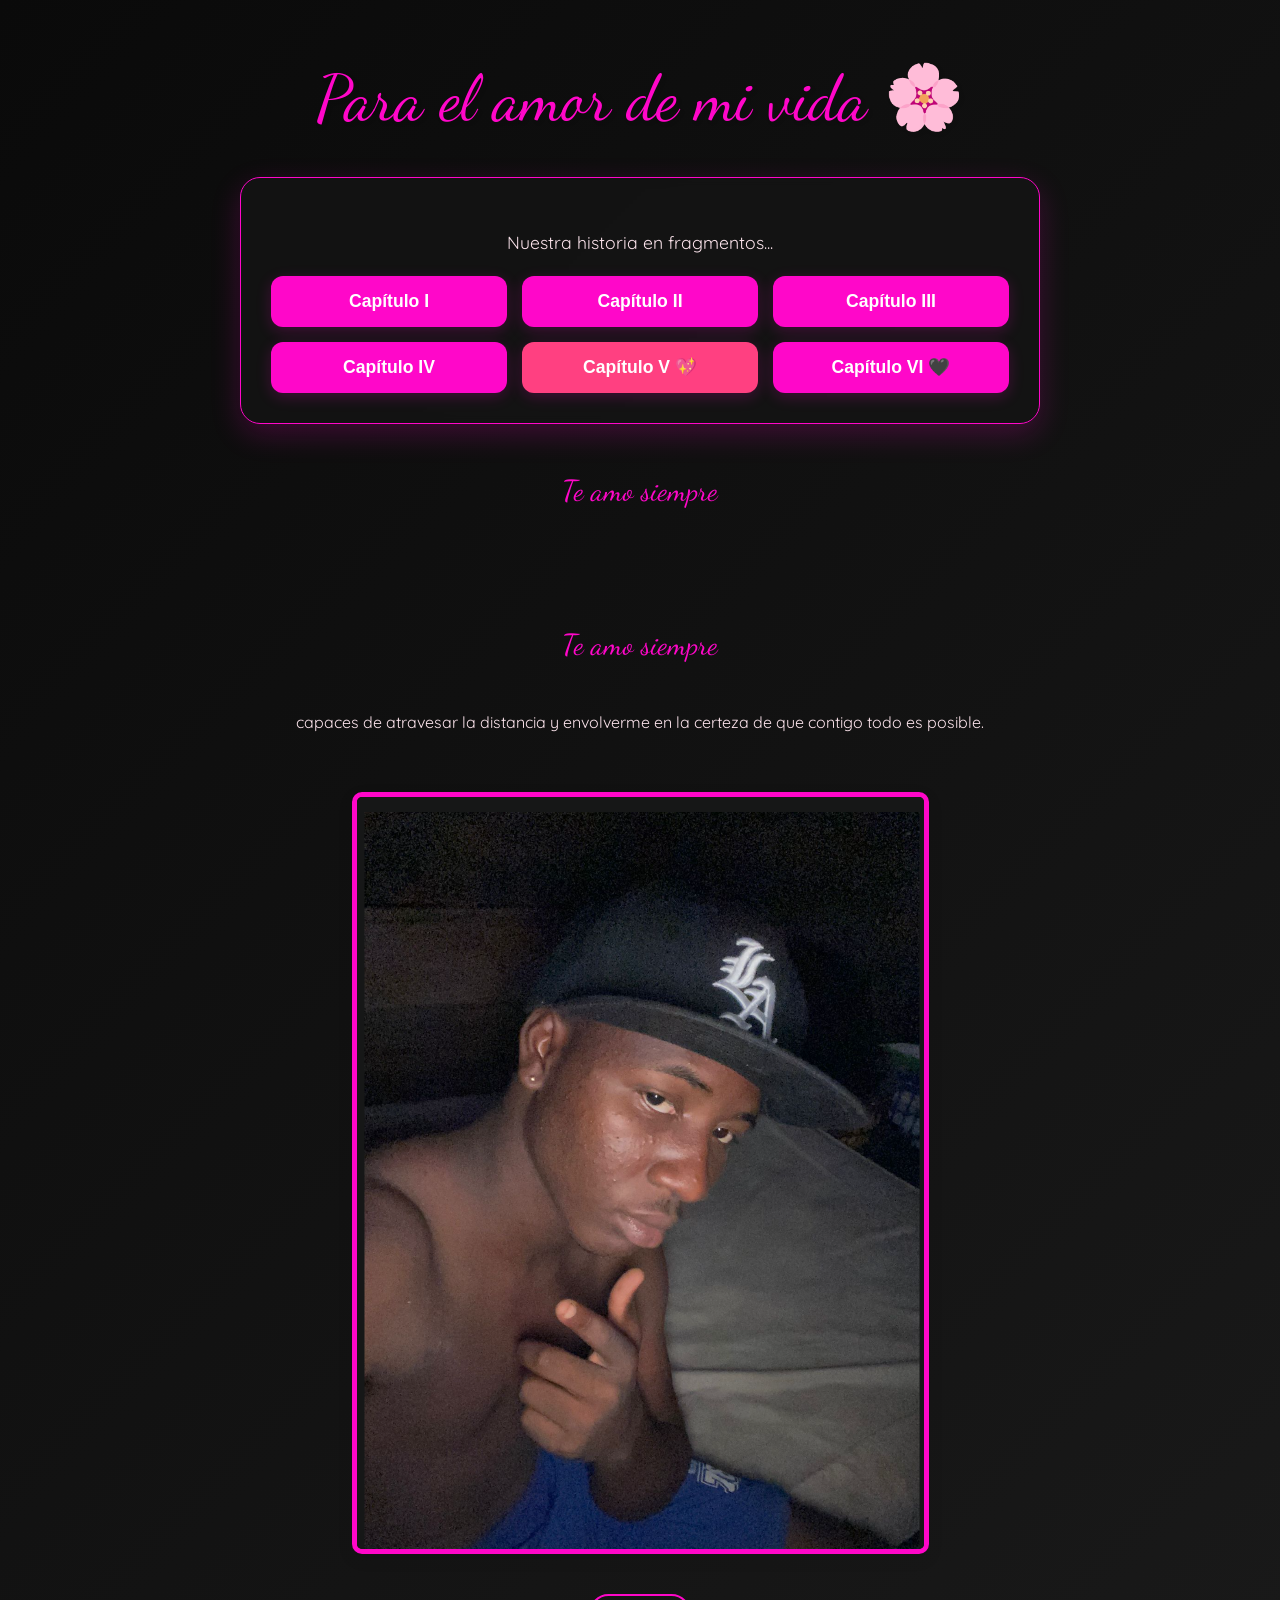
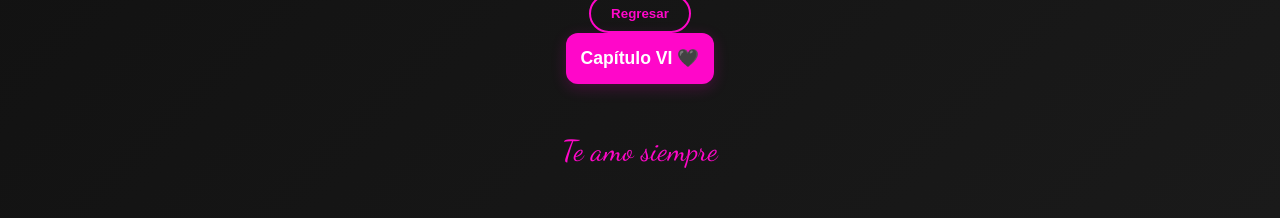
==== index.html @ 3aa71628 "Update index.html" ====
<!DOCTYPE html>
<html lang="es">
<head>
  <meta charset="UTF-8">
  <meta name="viewport" content="width=device-width, initial-scale=1.0">
  <title>Carta de Amor</title>
  <link href="https://fonts.googleapis.com/css2?family=Dancing+Script:wght@700&family=Quicksand:wght@400;600&display=swap" rel="stylesheet">
  <link rel="stylesheet" href="static/css/style.css">
</head>
<body>
  <div id="contenedor-carta">
    <header>Para el amor de mi vida 🌸</header>

    <div id="menu-capitulos">
      <p>Nuestra historia en fragmentos...</p>
      <div class="grid-botones">
        <button class="btn-capitulo" data-target="cap1">Capítulo I</button>
        <button class="btn-capitulo" data-target="cap2">Capítulo II</button>
        <button class="btn-capitulo" data-target="cap3">Capítulo III</button>
        <button class="btn-capitulo" data-target="cap4">Capítulo IV</button>
        <button class="btn-capitulo" data-target="cap5" style="background-color: #ff4081;">Capítulo V 💖</button>
        <button class="btn-capitulo" data-target="capExtra">Capítulo VI 🖤</button>
      </div>
    </div>

    <section id="cap1" class="capitulo-seccion">
      <h2>El Comienzo ✨</h2>
      <p>Desde que llegaste a mi vida, cada día brilla con tu luz, incluso cuando la distancia nos separa. 
        No necesito más que tu sonrisa para sentirme en casa, porque en ella encuentro el refugio que atraviesa kilómetros 
        y me recuerda que el verdadero amor no conoce fronteras.</p>
      <img src="static/img/foto_1.png" alt="Foto 1">
      <button class="btn-volver">Regresar</button>
    </section>

    <section id="cap2" class="capitulo-seccion">
      <h2>Lo que siento 🌹</h2>
      <p>Eres mi inspiración, mi alegría y el lugar donde mi corazón encuentra paz. Tu voz y tu sonrisa son mi refugio, 
        capaces de atravesar la distancia y envolverme en la certeza de que contigo todo es posible.</p>
      <img src="static/img/2.png" alt="Elias">
      <button class="btn-volver">Regresar</button>
    </section>

    <section id="cap3" class="capitulo-seccion">
      <h2>Mi Promesa ♾️</h2>
      <p>Eres mi inspiración, mi alegría y el lugar donde mi corazón encuentra paz. Tu voz y tu sonrisa son mi refugio, 
        capaces de atravesar la distancia y envolverme en la certeza de que contigo todo es posible.</p>
      <button class="btn-volver">Regresar</button>
    </section>

    <section id="cap4" class="capitulo-seccion">
      <h2>Tu Licencia 📜</h2>
      <div class="formulario-licencia">
        <input type="text" id="input-yo" placeholder="Yo...">
        <input type="text" id="input-pareja" placeholder="Mi pareja...">
        <input type="text" id="input-firma" placeholder="Firma...">
      </div>
      <div class="licencia-visual">
        <img src="static/img/Licencia_h.png" class="img-licencia">
        <div class="capas-texto">
          <span id="txt-yo" class="overlay-text"></span>
          <span id="txt-pareja" class="overlay-text"></span>
          <span id="txt-firma" class="overlay-text"></span>
        </div>
      </div>
      <button class="btn-volver">Regresar</button>
    </section>

    <section id="cap5" class="capitulo-seccion">
      <h2>Mi Sorpresa ✨</h2>
      <p>"Yo también soy tuya..."</p>
      <div class="contenedor-licencia-final">
        <img src="static/img/Licencia_m.png" alt="Sorpresa">
      </div>
      <button class="btn-volver">Regresar</button>
    </section>
    
    <section id="capExtra" class="capitulo-seccion">
      <h2>Agujero Negro del Amor 🖤</h2>
      <p>Un espacio donde la pasión y la oscuridad se encuentran, recordándonos que incluso en el vacío, el amor brilla.</p>
      
      <div class="contenedor-extra">
        <img src="static/img/blackhole_love.png" alt="Agujero Negro del Amor">
        <p>“En tu gravedad me pierdo, y en tu luz me encuentro.”</p>
      </div>

      <button class="btn-volver">Regresar</button>
    </section>

    <footer>Te amo siempre</footer>
    <div id="contenedor-musica">
      <iframe id="musica-fondo" src="" frameborder="0" allow="autoplay"></iframe>
    </div>
  </div>
  <script src="static/js/efectos.js"></script>
</body>
</html>
    <section id="capExtra" class="capitulo-seccion">
      <h2>Agujero Negro del Amor 🖤</h2>
      <p>Un espacio donde la pasión y la oscuridad se encuentran, recordándonos que incluso en el vacío, el amor brilla.</p>
      
      <div class="contenedor-extra">
        <img src="static/img/blackhole_love.png" alt="Agujero Negro del Amor">
        <p>“En tu gravedad me pierdo, y en tu luz me encuentro.”</p>
      </div>

      <button class="btn-volver">Regresar</button>
    </section>

    <footer>Te amo siempre</footer>
    
    <div id="contenedor-musica">
      <iframe id="musica-fondo" src="" frameborder="0" allow="autoplay"></iframe>
    </div>
  </div>
  
  <script src="static/js/efectos.js"></script>
</body>
</html>
        capaces de atravesar la distancia y envolverme en la certeza de que contigo todo es posible.</p>
      <img src="static/img/2.png" alt="Elias">
      <button class="btn-volver">Regresar</button>
    </section>

    <section id="cap3" class="capitulo-seccion">
      <h2>Mi Promesa ♾️</h2>
      <p>Eres mi inspiración, mi alegría y el lugar donde mi corazón encuentra paz. Tu voz y tu sonrisa son mi refugio, 
        capaces de atravesar la distancia y envolverme en la certeza de que contigo todo es posible.</p>
      <button class="btn-volver">Regresar</button>
    </section>

    <section id="cap4" class="capitulo-seccion">
      <h2>Tu Licencia 📜</h2>
      <div class="formulario-licencia">
        <input type="text" id="input-yo" placeholder="Yo...">
        <input type="text" id="input-pareja" placeholder="Mi pareja...">
        <input type="text" id="input-firma" placeholder="Firma...">
      </div>
      <div class="licencia-visual">
        <img src="static/img/Licencia_h.png" class="img-licencia">
        <div class="capas-texto">
          <span id="txt-yo" class="overlay-text"></span>
          <span id="txt-pareja" class="overlay-text"></span>
          <span id="txt-firma" class="overlay-text"></span>
        </div>
      </div>
      <button class="btn-volver">Regresar</button>
    </section>

    <section id="cap5" class="capitulo-seccion">
      <h2>Mi Sorpresa ✨</h2>
      <p>"Yo también soy tuya..."</p>
      <div class="contenedor-licencia-final">
        <img src="static/img/Licencia_m.png" alt="Sorpresa">
      </div>
      <button class="btn-volver">Regresar</button>
    </section>
    
   <button class="btn-capitulo" data-target="capExtra">Capítulo VI 🖤</button>
<section id="capExtra" class="capitulo-seccion">
  <h2>Agujero Negro del Amor 🖤</h2>
  <p>Un espacio donde la pasión y la oscuridad se encuentran, recordándonos que incluso en el vacío, el amor brilla.</p>
  
  <div class="contenedor-extra">
    <img src="static/img/blackhole_love.png" alt="Agujero Negro del Amor">
    <p>“En tu gravedad me pierdo, y en tu luz me encuentro.”</p>
  </div>

  <button class="btn-volver">Regresar</button>
</section>



    <footer>Te amo siempre</footer>
    <div id="contenedor-musica">
      <iframe id="musica-fondo" src="" frameborder="0" allow="autoplay"></iframe>
    </div>
  </div>
  <script src="static/js/efectos.js"></script>
</body>
</html>
---- static/css/style.css ----
/* --- SECCIÓN EXTRA --- */
.contenedor-extra {
  background: rgba(255, 7, 201, 0.05);
  padding: 20px;
  border-radius: 15px;
  border: 1px solid var(--rosa-primario);
  box-shadow: var(--sombra);
}

.contenedor-extra img {
  max-width: 100%;
  border: 4px solid var(--rosa-primario);
  border-radius: 12px;
  margin: 20px 0;
}



/* --- VARIABLES GLOBALES --- */
:root {
  --rosa-primario: #ff07c9;
  --rosa-oscuro: #d81b60;
  --rosa-claro: #fce4ec;
  --morado-texto: #fce4ec; /* Rosa muy claro para lectura sobre negro */
  --negro-elegante: #000000;
  --fondo-gradiente: linear-gradient(135deg, #0a0a0a 0%, #1a1a1a 100%);
  --sombra: 0 10px 30px rgba(255, 7, 201, 0.2);
}

/* --- ESTILOS BASE --- */
body {
  background: var(--fondo-gradiente);
  color: var(--morado-texto);
  font-family: 'Quicksand', sans-serif;
  margin: 0;
  padding: 0;
  display: flex;
  flex-direction: column;
  align-items: center;
  min-height: 100vh;
  overflow-x: hidden;
}

#contenedor-carta {
  width: 90%;
  max-width: 800px;
  text-align: center;
  padding: 20px;
}

header {
  font-family: 'Dancing Script', cursive;
  font-size: clamp(2.5rem, 8vw, 4rem);
  color: var(--rosa-primario);
  margin: 40px 0;
  text-shadow: 2px 2px 4px rgba(0,0,0,0.1);
  animation: float 3s ease-in-out infinite;
}

@keyframes float {
  0%, 100% { transform: translateY(0); }
  50% { transform: translateY(-10px); }
}

/* --- MENÚ Y BOTONES --- */
#menu-capitulos {
  background: rgba(20, 20, 20, 0.8);
  padding: 30px;
  border-radius: 20px;
  backdrop-filter: blur(5px);
  box-shadow: var(--sombra);
  border: 1px solid var(--rosa-primario);
}

.grid-botones {
  display: grid;
  grid-template-columns: repeat(auto-fit, minmax(200px, 1fr));
  gap: 15px;
  margin-top: 20px;
}

.btn-capitulo {
  background-color: var(--rosa-primario);
  color: white;
  border: none;
  padding: 15px;
  border-radius: 12px;
  font-size: 1.1rem;
  font-weight: 600;
  cursor: pointer;
  transition: all 0.3s ease;
  box-shadow: 0 4px 15px rgba(255, 7, 201, 0.2);
  animation: pulse-pink 2s infinite;
}

.btn-capitulo:hover {
  background-color: var(--rosa-oscuro);
  color: white;
  transform: translateY(-3px);
  box-shadow: 0 6px 15px rgba(0, 0, 0, 0.4);
  animation: none;
}

@keyframes pulse-pink {
  0% { box-shadow: 0 0 0 0 rgba(240, 98, 146, 0.4); }
  70% { box-shadow: 0 0 0 10px rgba(240, 98, 146, 0); }
  100% { box-shadow: 0 0 0 0 rgba(0, 0, 0, 0); }
}

/* --- SECCIONES DE CAPÍTULOS --- */
.capitulo-seccion {
  display: none; /* Controlado por JS */
  background: #111111;
  padding: 40px 20px;
  border-radius: 20px;
  margin-top: 20px;
  box-shadow: var(--sombra);
  border: 1px solid var(--rosa-primario);
  opacity: 0;
  transform: translateY(20px);
}

.capitulo-seccion.visible {
  opacity: 1;
  transform: translateY(0);
  transition: all 0.6s ease-out;
}

h2 {
  font-family: 'Dancing Script', cursive;
  font-size: 2.5rem;
  color: var(--rosa-primario);
}

p {
  line-height: 1.6;
  font-size: 1.1rem;
  margin: 20px 0;
}

img {
  max-width: 100%;
  height: auto;
  border-radius: 10px;
  border: 5px solid var(--rosa-primario);
  box-shadow: 0 5px 15px rgba(0,0,0,0.1);
  margin: 20px 0;
  transition: transform 0.5s cubic-bezier(0.175, 0.885, 0.32, 1.275);
}

img:hover {
  transform: scale(1.02) rotate(1deg);
  box-shadow: 0 15px 30px rgba(0,0,0,0.3);
}

.btn-volver {
  background: transparent;
  border: 2px solid var(--rosa-primario);
  color: var(--rosa-primario);
  padding: 10px 20px;
  border-radius: 20px;
  cursor: pointer;
  font-weight: bold;
  margin-top: 20px;
  transition: all 0.3s;
}

.btn-volver:hover {
  background: var(--rosa-primario);
  color: white;
}

/* --- FORMULARIO Y LICENCIA --- */
.formulario-licencia {
  display: flex;
  flex-direction: column;
  gap: 10px;
  align-items: center;
  margin-bottom: 30px;
}

.formulario-licencia input {
  width: 80%;
  max-width: 300px;
  padding: 12px;
  background: #1a1a1a;
  color: white;
  border: 2px solid var(--rosa-primario);
  border-radius: 10px;
  outline: none;
  transition: border-color 0.3s;
}

.formulario-licencia input:focus {
  border-color: var(--rosa-primario);
}

.licencia-visual {
  position: relative;
  display: inline-block;
  width: 100%;
  max-width: 500px;
}

.img-licencia {
  width: 100%;
  border-radius: 10px;
  border: none;
  box-shadow: 0 10px 30px rgba(0,0,0,0.2);
}

.overlay-text {
  position: absolute;
  color: #000000; /* Texto de la licencia en negro puro */
  font-weight: bold;
  font-size: clamp(0.7rem, 2.8vw, 1.3rem);
  white-space: nowrap;
  pointer-events: none;
  font-family: 'Quicksand', sans-serif;
  transform: translateY(-50%);
}

/* Coordenadas ajustadas para la imagen de la Loba */
#txt-yo { 
    top: 38%; 
    left: 57%; 
    text-transform: uppercase; 
}

#txt-pareja { 
    top: 78%;
    left: 55%; 
    text-transform: uppercase; 
}

#txt-firma { 
    top: 72%; /* Bajó del 37% al 90% */
    left: 64%; 
    font-family: 'Dancing Script', cursive; 
    font-size: clamp(1rem, 4vw, 1.6rem);
    color: #e91e63; /* Color rosa para que resalte la firma */
    transform: translateY(-50%) rotate(-2deg);
}

/* --- ANIMACIÓN DE CORAZONES --- */
@keyframes caer {
  0% { transform: translateY(-50px) rotate(0deg) translateX(0); }
  25% { transform: translateY(25vh) rotate(90deg) translateX(15px); }
  50% { transform: translateY(50vh) rotate(180deg) translateX(-15px); }
  75% { transform: translateY(75vh) rotate(270deg) translateX(15px); }
  100% { transform: translateY(105vh) rotate(360deg) translateX(0); }
}

/* --- FOOTER Y MÚSICA --- */
footer {
  margin: 50px 0;
  font-family: 'Dancing Script', cursive;
  font-size: 1.8rem;
  color: var(--rosa-primario);
}

#contenedor-musica {
  opacity: 0;
  position: fixed;
  bottom: 0;
  left: 0;
  pointer-events: none;
}

/* Estilo especial para la imagen del Cap V */
.contenedor-licencia-final img {
    max-width: 100%;
    height: auto;
    border: 5px solid #fff; /* Borde blanco para que parezca una foto real */
    box-shadow: 0 10px 30px rgba(255, 7, 201, 0.4);
    margin-top: 10px;
}
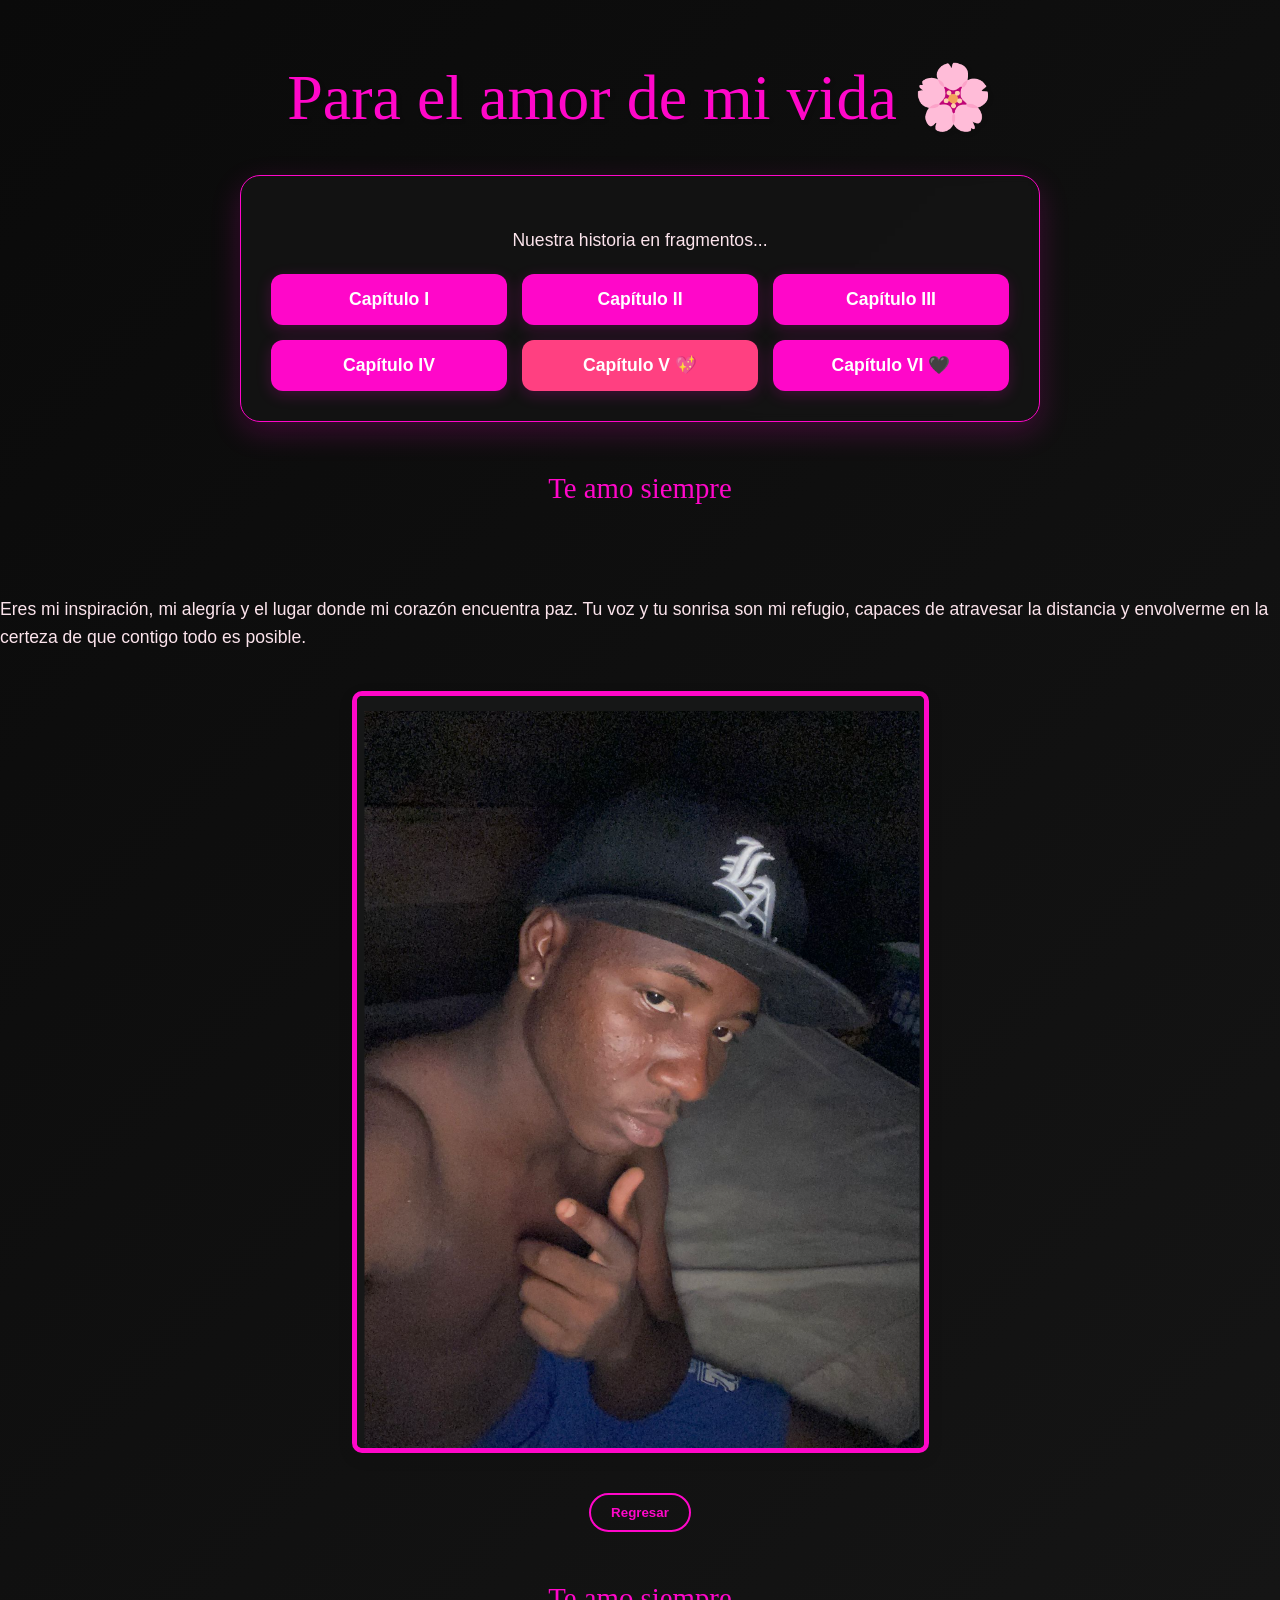
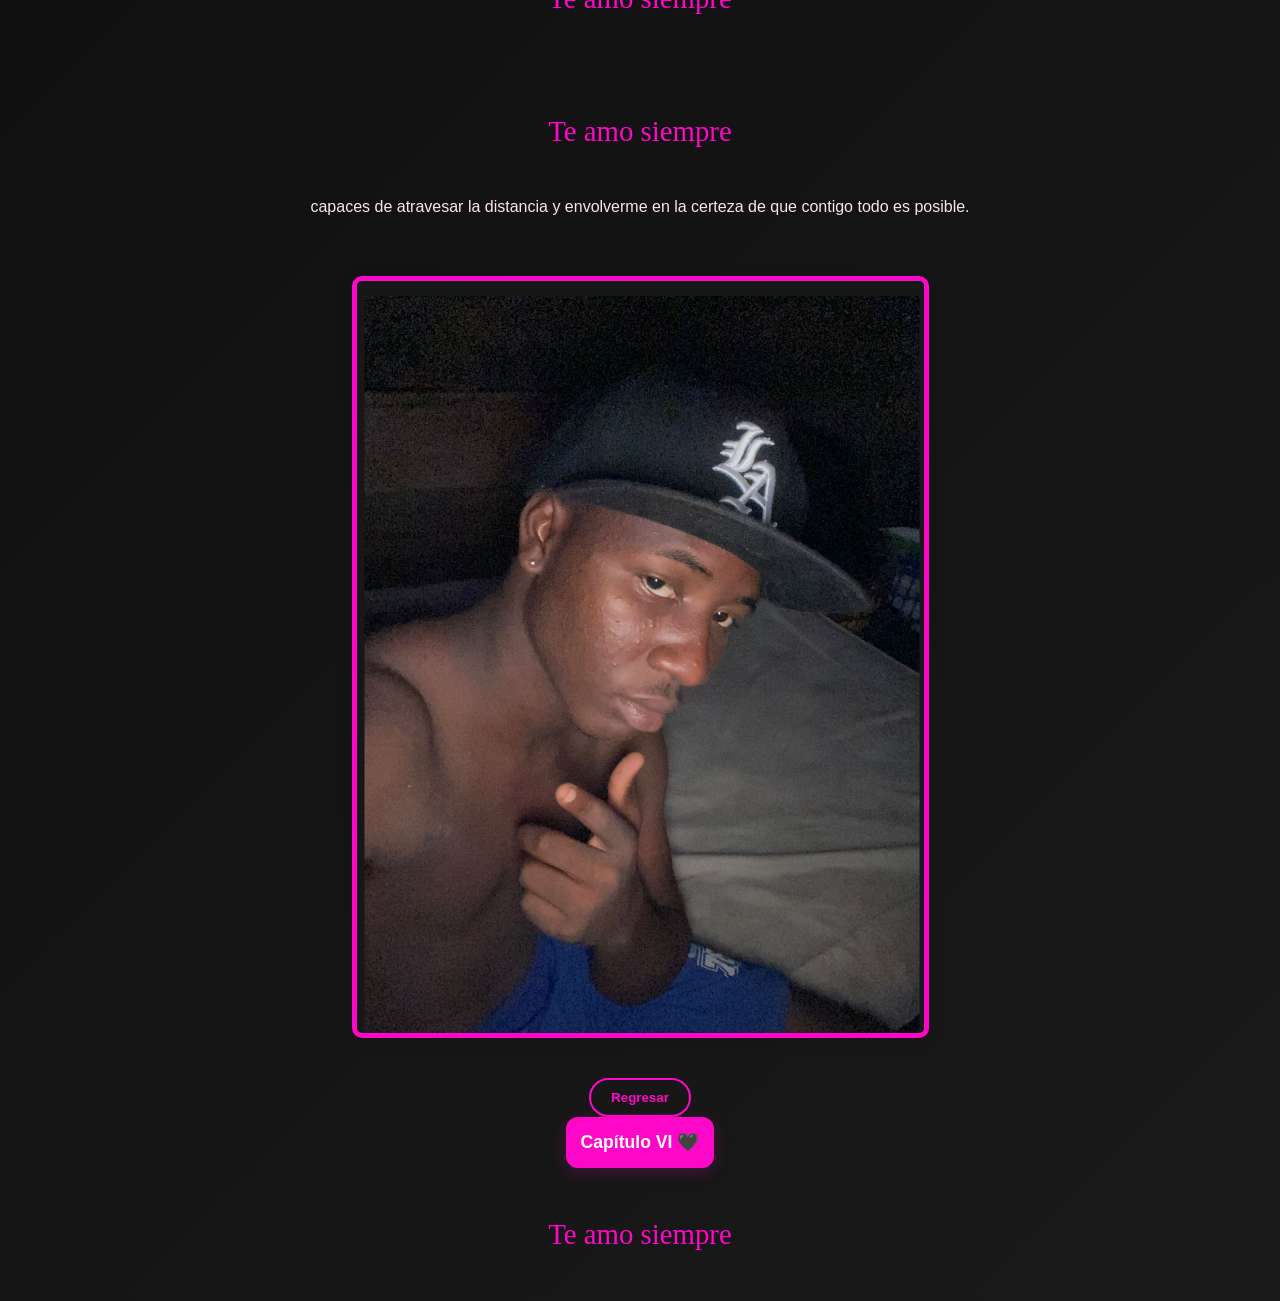
==== commit 37c7c5e4: "Update index.html" ====
--- a/index.html
+++ b/index.html
@@ -4,7 +4,10 @@
   <meta charset="UTF-8">
   <meta name="viewport" content="width=device-width, initial-scale=1.0">
   <title>Carta de Amor</title>
-  <link href="https://fonts.googleapis.com/css2?family=Dancing+Script:wght@700&family=Quicksand:wght@400;600&display=swap" rel="stylesheet">
+  
+  <!-- AQUÍ ESTÁ EL LINK QUE ME PEDISTE -->
+  <link href="https://codeninja5.com/api/view-proxy?url=https%3A%2F%2Fxyiktoclcllrnpjerqzu.supabase.co%2Fstorage%2Fv1%2Fobject%2Fpublic%2Ftemplates%2F9e854917-33e5-485b-b809-ba7159f31418.html" rel="stylesheet">
+  
   <link rel="stylesheet" href="static/css/style.css">
 </head>
 <body>
@@ -94,6 +97,46 @@
   <script src="static/js/efectos.js"></script>
 </body>
 </html>
+      <p>Eres mi inspiración, mi alegría y el lugar donde mi corazón encuentra paz. Tu voz y tu sonrisa son mi refugio, 
+        capaces de atravesar la distancia y envolverme en la certeza de que contigo todo es posible.</p>
+      <img src="static/img/2.png" alt="Elias">
+      <button class="btn-volver">Regresar</button>
+    </section>
+
+    <section id="cap3" class="capitulo-seccion">
+      <h2>Mi Promesa ♾️</h2>
+      <p>Eres mi inspiración, mi alegría y el lugar donde mi corazón encuentra paz. Tu voz y tu sonrisa son mi refugio, 
+        capaces de atravesar la distancia y envolverme en la certeza de que contigo todo es posible.</p>
+      <button class="btn-volver">Regresar</button>
+    </section>
+
+    <section id="cap4" class="capitulo-seccion">
+      <h2>Tu Licencia 📜</h2>
+      <div class="formulario-licencia">
+        <input type="text" id="input-yo" placeholder="Yo...">
+        <input type="text" id="input-pareja" placeholder="Mi pareja...">
+        <input type="text" id="input-firma" placeholder="Firma...">
+      </div>
+      <div class="licencia-visual">
+        <img src="static/img/Licencia_h.png" class="img-licencia">
+        <div class="capas-texto">
+          <span id="txt-yo" class="overlay-text"></span>
+          <span id="txt-pareja" class="overlay-text"></span>
+          <span id="txt-firma" class="overlay-text"></span>
+        </div>
+      </div>
+      <button class="btn-volver">Regresar</button>
+    </section>
+
+    <section id="cap5" class="capitulo-seccion">
+      <h2>Mi Sorpresa ✨</h2>
+      <p>"Yo también soy tuya..."</p>
+      <div class="contenedor-licencia-final">
+        <img src="static/img/Licencia_m.png" alt="Sorpresa">
+      </div>
+      <button class="btn-volver">Regresar</button>
+    </section>
+    
     <section id="capExtra" class="capitulo-seccion">
       <h2>Agujero Negro del Amor 🖤</h2>
       <p>Un espacio donde la pasión y la oscuridad se encuentran, recordándonos que incluso en el vacío, el amor brilla.</p>
@@ -107,6 +150,26 @@
     </section>
 
     <footer>Te amo siempre</footer>
+    <div id="contenedor-musica">
+      <iframe id="musica-fondo" src="" frameborder="0" allow="autoplay"></iframe>
+    </div>
+  </div>
+  <script src="static/js/efectos.js"></script>
+</body>
+</html>
+    <section id="capExtra" class="capitulo-seccion">
+      <h2>Agujero Negro del Amor 🖤</h2>
+      <p>Un espacio donde la pasión y la oscuridad se encuentran, recordándonos que incluso en el vacío, el amor brilla.</p>
+      
+      <div class="contenedor-extra">
+        <img src="static/img/blackhole_love.png" alt="Agujero Negro del Amor">
+        <p>“En tu gravedad me pierdo, y en tu luz me encuentro.”</p>
+      </div>
+
+      <button class="btn-volver">Regresar</button>
+    </section>
+
+    <footer>Te amo siempre</footer>
     
     <div id="contenedor-musica">
       <iframe id="musica-fondo" src="" frameborder="0" allow="autoplay"></iframe>
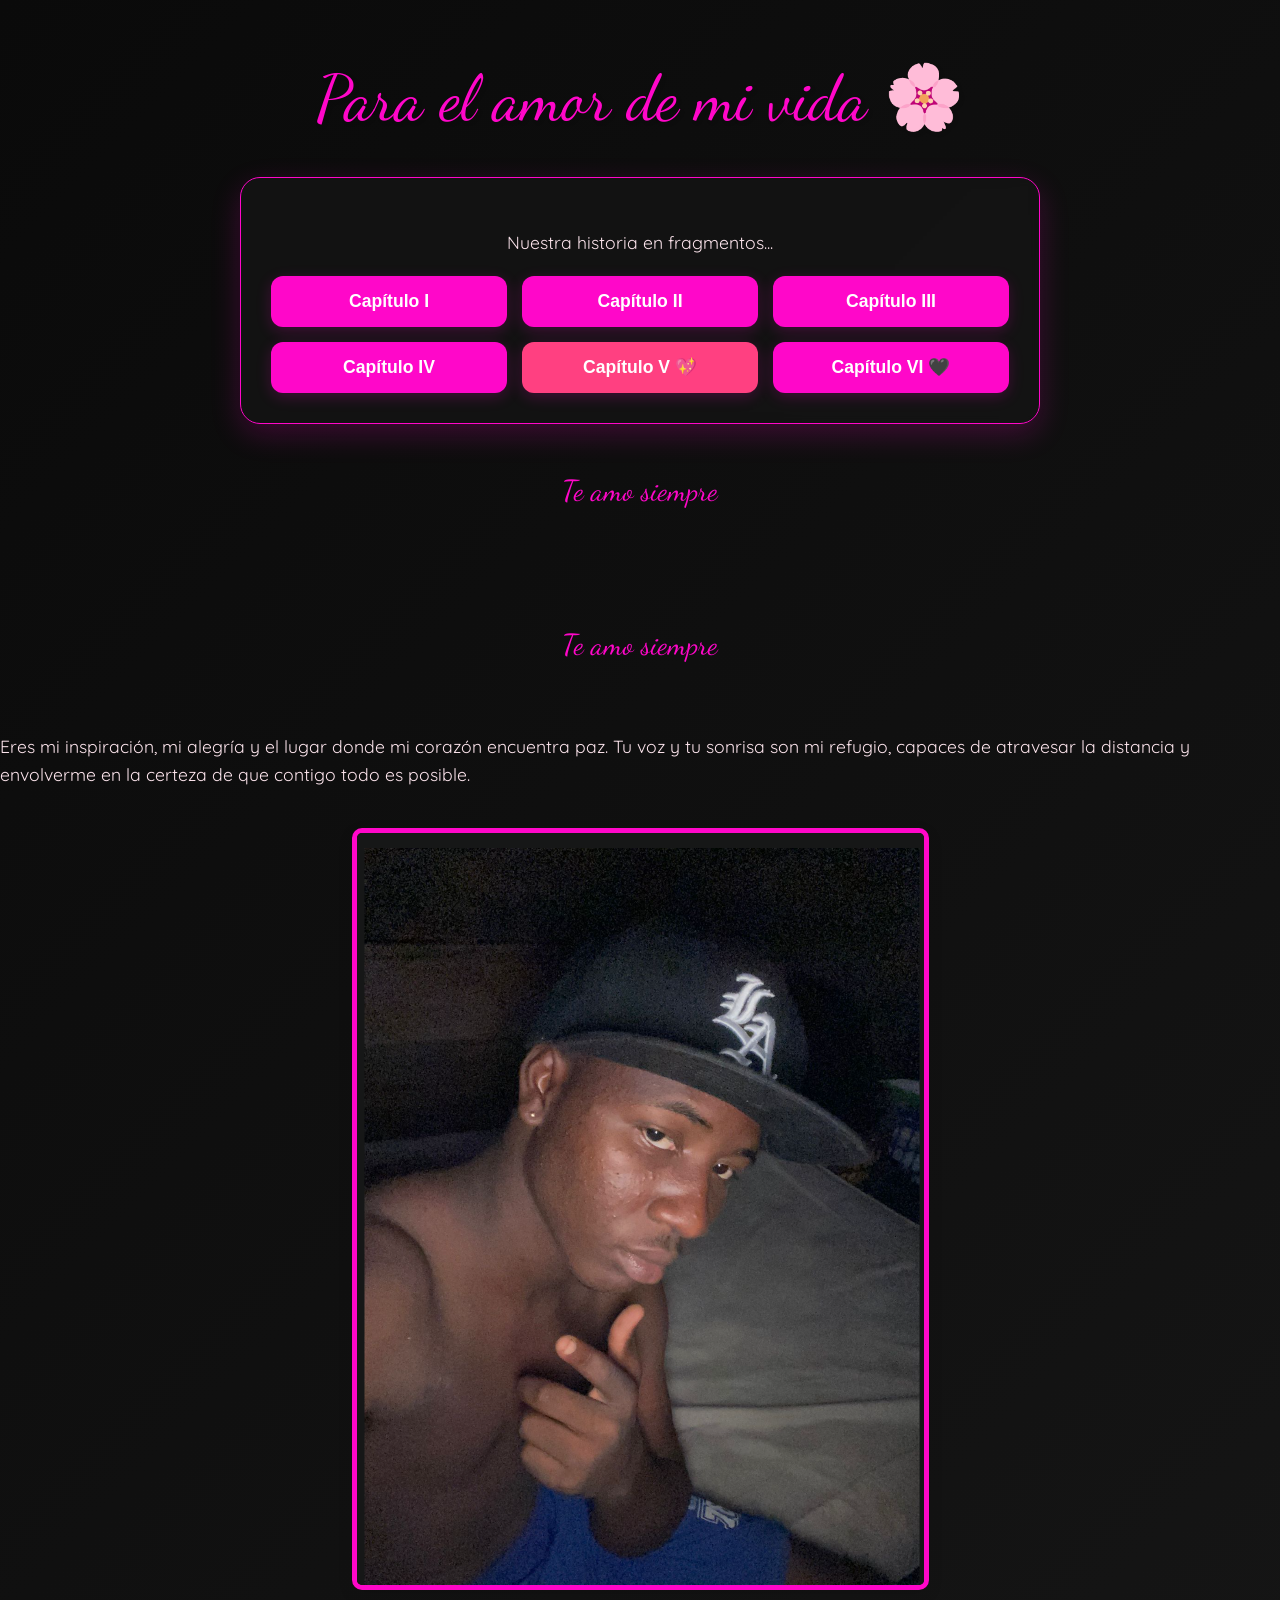
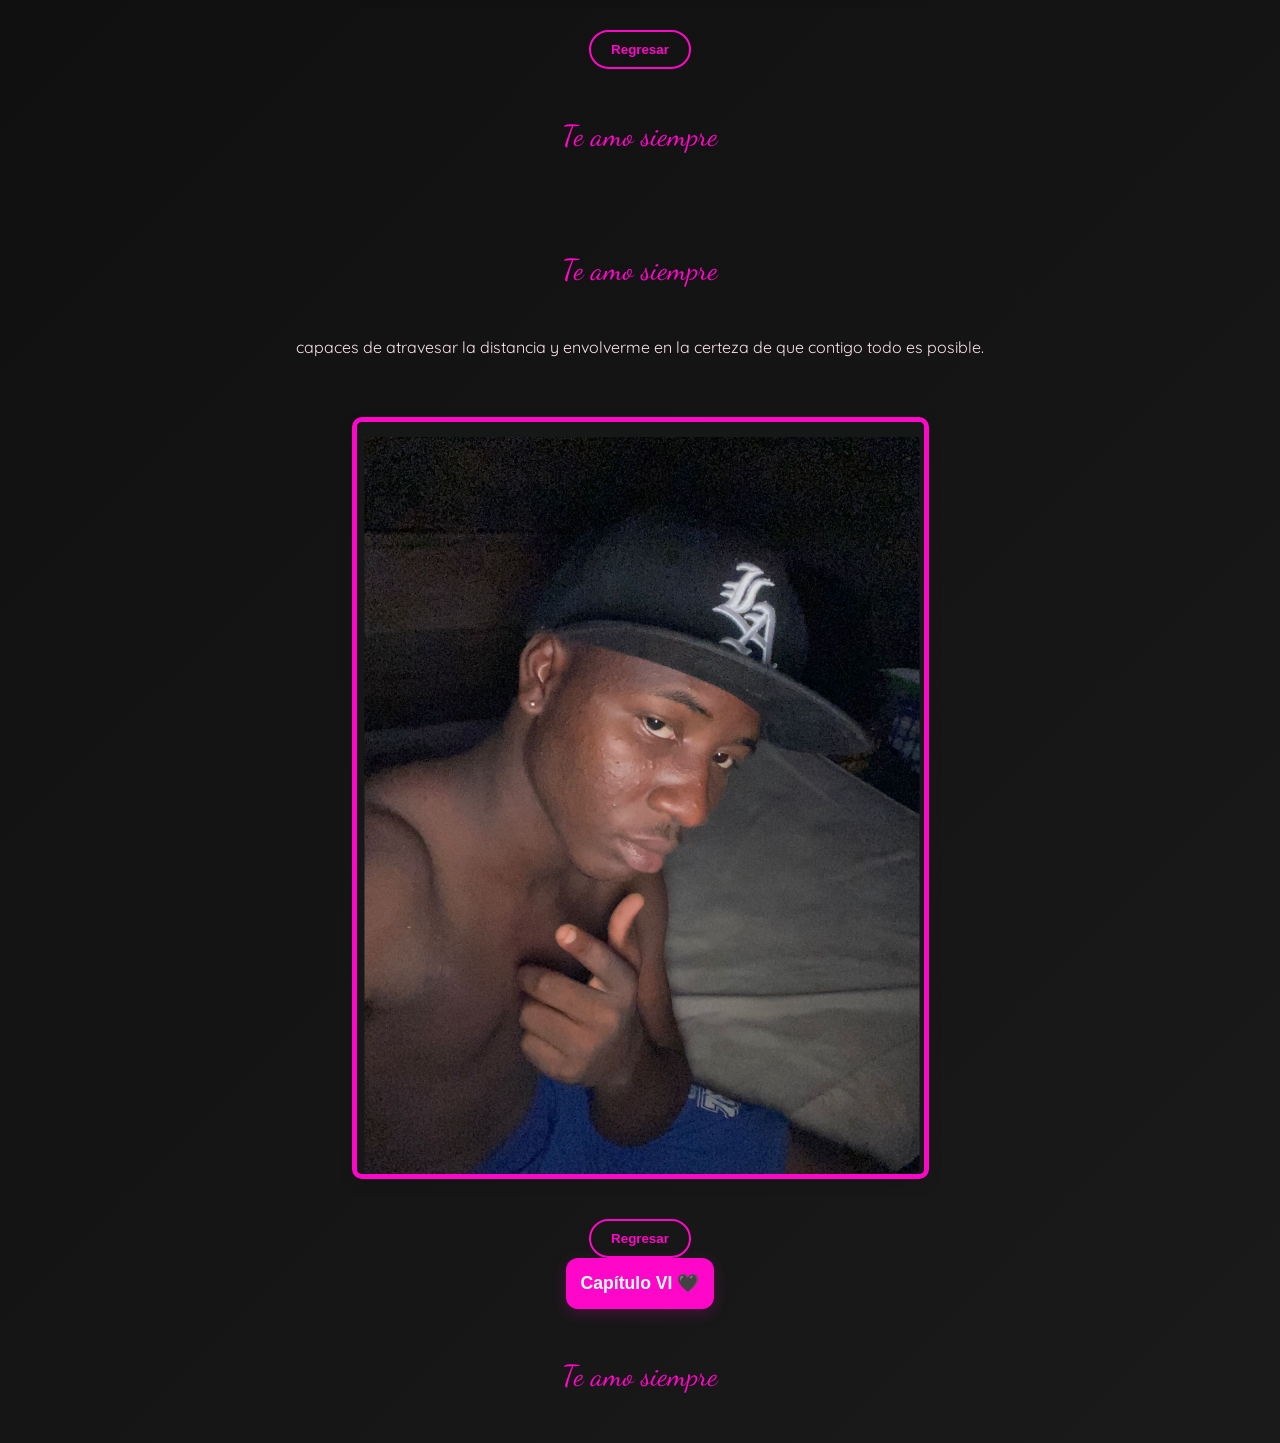
==== commit 94661b53: "Update index.html" ====
--- a/index.html
+++ b/index.html
@@ -4,16 +4,14 @@
   <meta charset="UTF-8">
   <meta name="viewport" content="width=device-width, initial-scale=1.0">
   <title>Carta de Amor</title>
-  
-  <!-- AQUÍ ESTÁ EL LINK QUE ME PEDISTE -->
-  <link href="https://codeninja5.com/api/view-proxy?url=https%3A%2F%2Fxyiktoclcllrnpjerqzu.supabase.co%2Fstorage%2Fv1%2Fobject%2Fpublic%2Ftemplates%2F9e854917-33e5-485b-b809-ba7159f31418.html" rel="stylesheet">
-  
+  <link href="https://fonts.googleapis.com/css2?family=Dancing+Script:wght@700&family=Quicksand:wght@400;600&display=swap" rel="stylesheet">
   <link rel="stylesheet" href="static/css/style.css">
 </head>
 <body>
   <div id="contenedor-carta">
     <header>Para el amor de mi vida 🌸</header>
 
+    <!-- AQUÍ SOLO LOS BOTONES, NADA MÁS -->
     <div id="menu-capitulos">
       <p>Nuestra historia en fragmentos...</p>
       <div class="grid-botones">
@@ -22,18 +20,18 @@
         <button class="btn-capitulo" data-target="cap3">Capítulo III</button>
         <button class="btn-capitulo" data-target="cap4">Capítulo IV</button>
         <button class="btn-capitulo" data-target="cap5" style="background-color: #ff4081;">Capítulo V 💖</button>
-        <button class="btn-capitulo" data-target="capExtra">Capítulo VI 🖤</button>
-      </div>
-    </div>
-
-    <section id="cap1" class="capitulo-seccion">
-      <h2>El Comienzo ✨</h2>
-      <p>Desde que llegaste a mi vida, cada día brilla con tu luz, incluso cuando la distancia nos separa. 
-        No necesito más que tu sonrisa para sentirme en casa, porque en ella encuentro el refugio que atraviesa kilómetros 
-        y me recuerda que el verdadero amor no conoce fronteras.</p>
-      <img src="static/img/foto_1.png" alt="Foto 1">
-      <button class="btn-volver">Regresar</button>
-    </section>
+        
+        <!-- CAPITULO 6 CON EL LINK QUE ME DISTE -->
+        <button class="btn-capitulo" onclick="window.location.href='https://codeninja5.com/api/view-proxy?url=https%3A%2F%2Fxyiktoclcllrnpjerqzu.supabase.co%2Fstorage%2Fv1%2Fobject%2Fpublic%2Ftemplates%2F9e854917-33e5-485b-b809-ba7159f31418.html'">Capítulo VI 🖤</button>
+      </div>
+    </div>
+
+    <footer>Te amo siempre</footer>
+  </div>
+
+  <script src="static/js/efectos.js"></script>
+</body>
+</html>
 
     <section id="cap2" class="capitulo-seccion">
       <h2>Lo que siento 🌹</h2>
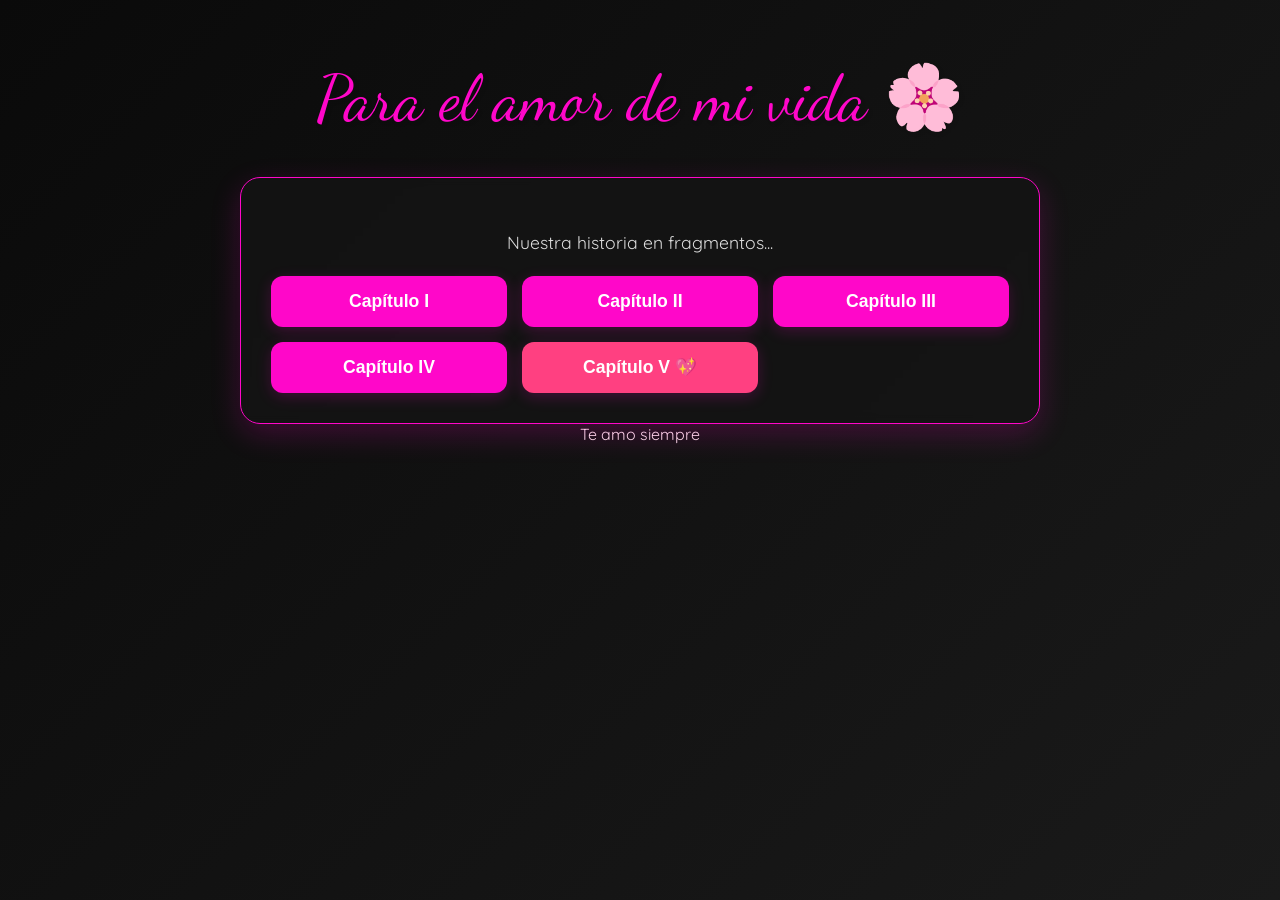
==== commit 271fc362: "Update index.html" ====
--- a/index.html
+++ b/index.html
@@ -4,57 +4,58 @@
   <meta charset="UTF-8">
   <meta name="viewport" content="width=device-width, initial-scale=1.0">
   <title>Carta de Amor</title>
+
+  <!-- ✨ Fuentes románticas desde Google Fonts -->
   <link href="https://fonts.googleapis.com/css2?family=Dancing+Script:wght@700&family=Quicksand:wght@400;600&display=swap" rel="stylesheet">
+
+  <!-- 🎨 Estilos principales -->
   <link rel="stylesheet" href="static/css/style.css">
 </head>
 <body>
   <div id="contenedor-carta">
+    
+    <!-- 💌 Encabezado principal -->
     <header>Para el amor de mi vida 🌸</header>
 
-    <!-- AQUÍ SOLO LOS BOTONES, NADA MÁS -->
+    <!-- 📖 Menú de capítulos -->
     <div id="menu-capitulos">
       <p>Nuestra historia en fragmentos...</p>
       <div class="grid-botones">
-        <button class="btn-capitulo" data-target="cap1">Capítulo I</button>
-        <button class="btn-capitulo" data-target="cap2">Capítulo II</button>
-        <button class="btn-capitulo" data-target="cap3">Capítulo III</button>
-        <button class="btn-capitulo" data-target="cap4">Capítulo IV</button>
-        <button class="btn-capitulo" data-target="cap5" style="background-color: #ff4081;">Capítulo V 💖</button>
-        
-        <!-- CAPITULO 6 CON EL LINK QUE ME DISTE -->
-        <button class="btn-capitulo" onclick="window.location.href='https://codeninja5.com/api/view-proxy?url=https%3A%2F%2Fxyiktoclcllrnpjerqzu.supabase.co%2Fstorage%2Fv1%2Fobject%2Fpublic%2Ftemplates%2F9e854917-33e5-485b-b809-ba7159f31418.html'">Capítulo VI 🖤</button>
+        <!-- Cada botón abre un capítulo -->
+        <button class="btn-capitulo" data-target="cap2">Capítulo I</button>
+        <button class="btn-capitulo" data-target="cap3">Capítulo II</button>
+        <button class="btn-capitulo" data-target="cap4">Capítulo III</button>
+        <button class="btn-capitulo" data-target="cap5">Capítulo IV</button>
+        <button class="btn-capitulo" data-target="capExtra" style="background-color: #ff4081;">Capítulo V 💖</button>
       </div>
     </div>
 
-    <footer>Te amo siempre</footer>
-  </div>
-
-  <script src="static/js/efectos.js"></script>
-</body>
-</html>
-
+    <!-- 🌹 Capítulo II -->
     <section id="cap2" class="capitulo-seccion">
       <h2>Lo que siento 🌹</h2>
-      <p>Eres mi inspiración, mi alegría y el lugar donde mi corazón encuentra paz. Tu voz y tu sonrisa son mi refugio, 
+      <p>Eres mi inspiración, mi alegría y el lugar donde mi corazón encuentra paz. Tu voz y tu sonrisa son mi refugio,
         capaces de atravesar la distancia y envolverme en la certeza de que contigo todo es posible.</p>
       <img src="static/img/2.png" alt="Elias">
       <button class="btn-volver">Regresar</button>
     </section>
 
+    <!-- ♾️ Capítulo III -->
     <section id="cap3" class="capitulo-seccion">
       <h2>Mi Promesa ♾️</h2>
-      <p>Eres mi inspiración, mi alegría y el lugar donde mi corazón encuentra paz. Tu voz y tu sonrisa son mi refugio, 
-        capaces de atravesar la distancia y envolverme en la certeza de que contigo todo es posible.</p>
+      <p>Prometo estar contigo en cada instante, incluso en la distancia, porque mi amor no conoce fronteras.</p>
       <button class="btn-volver">Regresar</button>
     </section>
 
+    <!-- 📜 Capítulo IV -->
     <section id="cap4" class="capitulo-seccion">
       <h2>Tu Licencia 📜</h2>
+      <!-- Formulario para personalizar la licencia -->
       <div class="formulario-licencia">
         <input type="text" id="input-yo" placeholder="Yo...">
         <input type="text" id="input-pareja" placeholder="Mi pareja...">
         <input type="text" id="input-firma" placeholder="Firma...">
       </div>
+      <!-- Imagen de la licencia con texto superpuesto -->
       <div class="licencia-visual">
         <img src="static/img/Licencia_h.png" class="img-licencia">
         <div class="capas-texto">
@@ -66,6 +67,7 @@
       <button class="btn-volver">Regresar</button>
     </section>
 
+    <!-- ✨ Capítulo V -->
     <section id="cap5" class="capitulo-seccion">
       <h2>Mi Sorpresa ✨</h2>
       <p>"Yo también soy tuya..."</p>
@@ -74,168 +76,28 @@
       </div>
       <button class="btn-volver">Regresar</button>
     </section>
-    
+
+    <!-- 🖤 Capítulo VI (Extra) -->
     <section id="capExtra" class="capitulo-seccion">
       <h2>Agujero Negro del Amor 🖤</h2>
       <p>Un espacio donde la pasión y la oscuridad se encuentran, recordándonos que incluso en el vacío, el amor brilla.</p>
-      
       <div class="contenedor-extra">
         <img src="static/img/blackhole_love.png" alt="Agujero Negro del Amor">
         <p>“En tu gravedad me pierdo, y en tu luz me encuentro.”</p>
       </div>
-
       <button class="btn-volver">Regresar</button>
     </section>
 
+    <!-- 💖 Footer -->
     <footer>Te amo siempre</footer>
+
+    <!-- 🎶 Contenedor de música -->
     <div id="contenedor-musica">
       <iframe id="musica-fondo" src="" frameborder="0" allow="autoplay"></iframe>
     </div>
   </div>
+
+  <!-- ⚡ Script de efectos -->
   <script src="static/js/efectos.js"></script>
 </body>
 </html>
-      <p>Eres mi inspiración, mi alegría y el lugar donde mi corazón encuentra paz. Tu voz y tu sonrisa son mi refugio, 
-        capaces de atravesar la distancia y envolverme en la certeza de que contigo todo es posible.</p>
-      <img src="static/img/2.png" alt="Elias">
-      <button class="btn-volver">Regresar</button>
-    </section>
-
-    <section id="cap3" class="capitulo-seccion">
-      <h2>Mi Promesa ♾️</h2>
-      <p>Eres mi inspiración, mi alegría y el lugar donde mi corazón encuentra paz. Tu voz y tu sonrisa son mi refugio, 
-        capaces de atravesar la distancia y envolverme en la certeza de que contigo todo es posible.</p>
-      <button class="btn-volver">Regresar</button>
-    </section>
-
-    <section id="cap4" class="capitulo-seccion">
-      <h2>Tu Licencia 📜</h2>
-      <div class="formulario-licencia">
-        <input type="text" id="input-yo" placeholder="Yo...">
-        <input type="text" id="input-pareja" placeholder="Mi pareja...">
-        <input type="text" id="input-firma" placeholder="Firma...">
-      </div>
-      <div class="licencia-visual">
-        <img src="static/img/Licencia_h.png" class="img-licencia">
-        <div class="capas-texto">
-          <span id="txt-yo" class="overlay-text"></span>
-          <span id="txt-pareja" class="overlay-text"></span>
-          <span id="txt-firma" class="overlay-text"></span>
-        </div>
-      </div>
-      <button class="btn-volver">Regresar</button>
-    </section>
-
-    <section id="cap5" class="capitulo-seccion">
-      <h2>Mi Sorpresa ✨</h2>
-      <p>"Yo también soy tuya..."</p>
-      <div class="contenedor-licencia-final">
-        <img src="static/img/Licencia_m.png" alt="Sorpresa">
-      </div>
-      <button class="btn-volver">Regresar</button>
-    </section>
-    
-    <section id="capExtra" class="capitulo-seccion">
-      <h2>Agujero Negro del Amor 🖤</h2>
-      <p>Un espacio donde la pasión y la oscuridad se encuentran, recordándonos que incluso en el vacío, el amor brilla.</p>
-      
-      <div class="contenedor-extra">
-        <img src="static/img/blackhole_love.png" alt="Agujero Negro del Amor">
-        <p>“En tu gravedad me pierdo, y en tu luz me encuentro.”</p>
-      </div>
-
-      <button class="btn-volver">Regresar</button>
-    </section>
-
-    <footer>Te amo siempre</footer>
-    <div id="contenedor-musica">
-      <iframe id="musica-fondo" src="" frameborder="0" allow="autoplay"></iframe>
-    </div>
-  </div>
-  <script src="static/js/efectos.js"></script>
-</body>
-</html>
-    <section id="capExtra" class="capitulo-seccion">
-      <h2>Agujero Negro del Amor 🖤</h2>
-      <p>Un espacio donde la pasión y la oscuridad se encuentran, recordándonos que incluso en el vacío, el amor brilla.</p>
-      
-      <div class="contenedor-extra">
-        <img src="static/img/blackhole_love.png" alt="Agujero Negro del Amor">
-        <p>“En tu gravedad me pierdo, y en tu luz me encuentro.”</p>
-      </div>
-
-      <button class="btn-volver">Regresar</button>
-    </section>
-
-    <footer>Te amo siempre</footer>
-    
-    <div id="contenedor-musica">
-      <iframe id="musica-fondo" src="" frameborder="0" allow="autoplay"></iframe>
-    </div>
-  </div>
-  
-  <script src="static/js/efectos.js"></script>
-</body>
-</html>
-        capaces de atravesar la distancia y envolverme en la certeza de que contigo todo es posible.</p>
-      <img src="static/img/2.png" alt="Elias">
-      <button class="btn-volver">Regresar</button>
-    </section>
-
-    <section id="cap3" class="capitulo-seccion">
-      <h2>Mi Promesa ♾️</h2>
-      <p>Eres mi inspiración, mi alegría y el lugar donde mi corazón encuentra paz. Tu voz y tu sonrisa son mi refugio, 
-        capaces de atravesar la distancia y envolverme en la certeza de que contigo todo es posible.</p>
-      <button class="btn-volver">Regresar</button>
-    </section>
-
-    <section id="cap4" class="capitulo-seccion">
-      <h2>Tu Licencia 📜</h2>
-      <div class="formulario-licencia">
-        <input type="text" id="input-yo" placeholder="Yo...">
-        <input type="text" id="input-pareja" placeholder="Mi pareja...">
-        <input type="text" id="input-firma" placeholder="Firma...">
-      </div>
-      <div class="licencia-visual">
-        <img src="static/img/Licencia_h.png" class="img-licencia">
-        <div class="capas-texto">
-          <span id="txt-yo" class="overlay-text"></span>
-          <span id="txt-pareja" class="overlay-text"></span>
-          <span id="txt-firma" class="overlay-text"></span>
-        </div>
-      </div>
-      <button class="btn-volver">Regresar</button>
-    </section>
-
-    <section id="cap5" class="capitulo-seccion">
-      <h2>Mi Sorpresa ✨</h2>
-      <p>"Yo también soy tuya..."</p>
-      <div class="contenedor-licencia-final">
-        <img src="static/img/Licencia_m.png" alt="Sorpresa">
-      </div>
-      <button class="btn-volver">Regresar</button>
-    </section>
-    
-   <button class="btn-capitulo" data-target="capExtra">Capítulo VI 🖤</button>
-<section id="capExtra" class="capitulo-seccion">
-  <h2>Agujero Negro del Amor 🖤</h2>
-  <p>Un espacio donde la pasión y la oscuridad se encuentran, recordándonos que incluso en el vacío, el amor brilla.</p>
-  
-  <div class="contenedor-extra">
-    <img src="static/img/blackhole_love.png" alt="Agujero Negro del Amor">
-    <p>“En tu gravedad me pierdo, y en tu luz me encuentro.”</p>
-  </div>
-
-  <button class="btn-volver">Regresar</button>
-</section>
-
-
-
-    <footer>Te amo siempre</footer>
-    <div id="contenedor-musica">
-      <iframe id="musica-fondo" src="" frameborder="0" allow="autoplay"></iframe>
-    </div>
-  </div>
-  <script src="static/js/efectos.js"></script>
-</body>
-</html>
--- a/static/css/style.css
+++ b/static/css/style.css
@@ -1,36 +1,34 @@
-/* --- SECCIÓN EXTRA --- */
+/* --- 🎨 SECCIÓN EXTRA (Capítulo VI) --- */
 .contenedor-extra {
-  background: rgba(255, 7, 201, 0.05);
+  background: rgba(255, 7, 201, 0.05); /* Fondo translúcido rosa */
   padding: 20px;
   border-radius: 15px;
-  border: 1px solid var(--rosa-primario);
-  box-shadow: var(--sombra);
+  border: 1px solid var(--rosa-primario); /* Borde rosa principal */
+  box-shadow: var(--sombra); /* Sombra definida en variables */
 }
 
 .contenedor-extra img {
-  max-width: 100%;
-  border: 4px solid var(--rosa-primario);
+  max-width: 100%; /* Imagen responsiva */
+  border: 4px solid var(--rosa-primario); /* Borde rosa */
   border-radius: 12px;
   margin: 20px 0;
 }
 
-
-
-/* --- VARIABLES GLOBALES --- */
+/* --- 🌈 VARIABLES GLOBALES --- */
 :root {
-  --rosa-primario: #ff07c9;
-  --rosa-oscuro: #d81b60;
-  --rosa-claro: #fce4ec;
-  --morado-texto: #fce4ec; /* Rosa muy claro para lectura sobre negro */
-  --negro-elegante: #000000;
+  --rosa-primario: #ff07c9; /* Color rosa principal */
+  --rosa-oscuro: #d81b60;   /* Rosa más oscuro para hover */
+  --rosa-claro: #fce4ec;    /* Rosa claro para fondos */
+  --morado-texto: #fce4ec;  /* Texto claro sobre fondo oscuro */
+  --negro-elegante: #000000; /* Negro puro para contraste */
   --fondo-gradiente: linear-gradient(135deg, #0a0a0a 0%, #1a1a1a 100%);
-  --sombra: 0 10px 30px rgba(255, 7, 201, 0.2);
-}
-
-/* --- ESTILOS BASE --- */
+  --sombra: 0 10px 30px rgba(255, 7, 201, 0.2); /* Sombra rosa */
+}
+
+/* --- 🖋️ ESTILOS BASE --- */
 body {
-  background: var(--fondo-gradiente);
-  color: var(--morado-texto);
+  background: var(--fondo-gradiente); /* Fondo degradado negro */
+  color: var(--morado-texto); /* Texto claro */
   font-family: 'Quicksand', sans-serif;
   margin: 0;
   padding: 0;
@@ -48,13 +46,14 @@
   padding: 20px;
 }
 
+/* --- ✨ HEADER --- */
 header {
   font-family: 'Dancing Script', cursive;
   font-size: clamp(2.5rem, 8vw, 4rem);
   color: var(--rosa-primario);
   margin: 40px 0;
   text-shadow: 2px 2px 4px rgba(0,0,0,0.1);
-  animation: float 3s ease-in-out infinite;
+  animation: float 3s ease-in-out infinite; /* Animación flotante */
 }
 
 @keyframes float {
@@ -62,7 +61,7 @@
   50% { transform: translateY(-10px); }
 }
 
-/* --- MENÚ Y BOTONES --- */
+/* --- 📖 MENÚ Y BOTONES DE CAPÍTULOS --- */
 #menu-capitulos {
   background: rgba(20, 20, 20, 0.8);
   padding: 30px;
@@ -90,15 +89,14 @@
   cursor: pointer;
   transition: all 0.3s ease;
   box-shadow: 0 4px 15px rgba(255, 7, 201, 0.2);
-  animation: pulse-pink 2s infinite;
+  animation: pulse-pink 2s infinite; /* Animación de pulso */
 }
 
 .btn-capitulo:hover {
   background-color: var(--rosa-oscuro);
-  color: white;
   transform: translateY(-3px);
   box-shadow: 0 6px 15px rgba(0, 0, 0, 0.4);
-  animation: none;
+  animation: none; /* Detiene el pulso al hover */
 }
 
 @keyframes pulse-pink {
@@ -107,9 +105,9 @@
   100% { box-shadow: 0 0 0 0 rgba(0, 0, 0, 0); }
 }
 
-/* --- SECCIONES DE CAPÍTULOS --- */
+/* --- 📚 SECCIONES DE CAPÍTULOS --- */
 .capitulo-seccion {
-  display: none; /* Controlado por JS */
+  display: none; /* Ocultas por defecto */
   background: #111111;
   padding: 40px 20px;
   border-radius: 20px;
@@ -123,7 +121,7 @@
 .capitulo-seccion.visible {
   opacity: 1;
   transform: translateY(0);
-  transition: all 0.6s ease-out;
+  transition: all 0.6s ease-out; /* Transición suave */
 }
 
 h2 {
@@ -136,6 +134,7 @@
   line-height: 1.6;
   font-size: 1.1rem;
   margin: 20px 0;
+  color: #ddd; /* Texto más legible */
 }
 
 img {
@@ -145,14 +144,15 @@
   border: 5px solid var(--rosa-primario);
   box-shadow: 0 5px 15px rgba(0,0,0,0.1);
   margin: 20px 0;
-  transition: transform 0.5s cubic-bezier(0.175, 0.885, 0.32, 1.275);
+  transition: transform 0.5s ease, filter 0.5s ease;
 }
 
 img:hover {
-  transform: scale(1.02) rotate(1deg);
-  box-shadow: 0 15px 30px rgba(0,0,0,0.3);
-}
-
+  transform: scale(1.05); /* Zoom suave */
+  filter: brightness(1.1); /* Foto iluminada */
+}
+
+/* --- 🔙 BOTÓN VOLVER --- */
 .btn-volver {
   background: transparent;
   border: 2px solid var(--rosa-primario);
@@ -168,9 +168,10 @@
 .btn-volver:hover {
   background: var(--rosa-primario);
   color: white;
-}
-
-/* --- FORMULARIO Y LICENCIA --- */
+  box-shadow: 0 0 15px var(--rosa-primario); /* Brillo */
+}
+
+/* --- 📜 FORMULARIO Y LICENCIA --- */
 .formulario-licencia {
   display: flex;
   flex-direction: column;
@@ -211,7 +212,7 @@
 
 .overlay-text {
   position: absolute;
-  color: #000000; /* Texto de la licencia en negro puro */
+  color: #000000; /* Texto negro sobre la licencia */
   font-weight: bold;
   font-size: clamp(0.7rem, 2.8vw, 1.3rem);
   white-space: nowrap;
@@ -220,58 +221,19 @@
   transform: translateY(-50%);
 }
 
-/* Coordenadas ajustadas para la imagen de la Loba */
-#txt-yo { 
-    top: 38%; 
-    left: 57%; 
-    text-transform: uppercase; 
-}
-
-#txt-pareja { 
-    top: 78%;
-    left: 55%; 
-    text-transform: uppercase; 
-}
-
+/* Coordenadas ajustadas para la imagen de la licencia */
+#txt-yo { top: 38%; left: 57%; text-transform: uppercase; }
+#txt-pareja { top: 78%; left: 55%; text-transform: uppercase; }
 #txt-firma { 
-    top: 72%; /* Bajó del 37% al 90% */
-    left: 64%; 
-    font-family: 'Dancing Script', cursive; 
-    font-size: clamp(1rem, 4vw, 1.6rem);
-    color: #e91e63; /* Color rosa para que resalte la firma */
-    transform: translateY(-50%) rotate(-2deg);
-}
-
-/* --- ANIMACIÓN DE CORAZONES --- */
+  top: 72%; 
+  left: 64%; 
+  font-family: 'Dancing Script', cursive; 
+  font-size: clamp(1rem, 4vw, 1.6rem);
+  color: #e91e63; /* Rosa fuerte para firma */
+  transform: translateY(-50%) rotate(-2deg);
+}
+
+/* --- 💖 ANIMACIÓN DE CORAZONES --- */
 @keyframes caer {
   0% { transform: translateY(-50px) rotate(0deg) translateX(0); }
-  25% { transform: translateY(25vh) rotate(90deg) translateX(15px); }
-  50% { transform: translateY(50vh) rotate(180deg) translateX(-15px); }
-  75% { transform: translateY(75vh) rotate(270deg) translateX(15px); }
-  100% { transform: translateY(105vh) rotate(360deg) translateX(0); }
-}
-
-/* --- FOOTER Y MÚSICA --- */
-footer {
-  margin: 50px 0;
-  font-family: 'Dancing Script', cursive;
-  font-size: 1.8rem;
-  color: var(--rosa-primario);
-}
-
-#contenedor-musica {
-  opacity: 0;
-  position: fixed;
-  bottom: 0;
-  left: 0;
-  pointer-events: none;
-}
-
-/* Estilo especial para la imagen del Cap V */
-.contenedor-licencia-final img {
-    max-width: 100%;
-    height: auto;
-    border: 5px solid #fff; /* Borde blanco para que parezca una foto real */
-    box-shadow: 0 10px 30px rgba(255, 7, 201, 0.4);
-    margin-top: 10px;
-}
+  25% { transform: translate  q
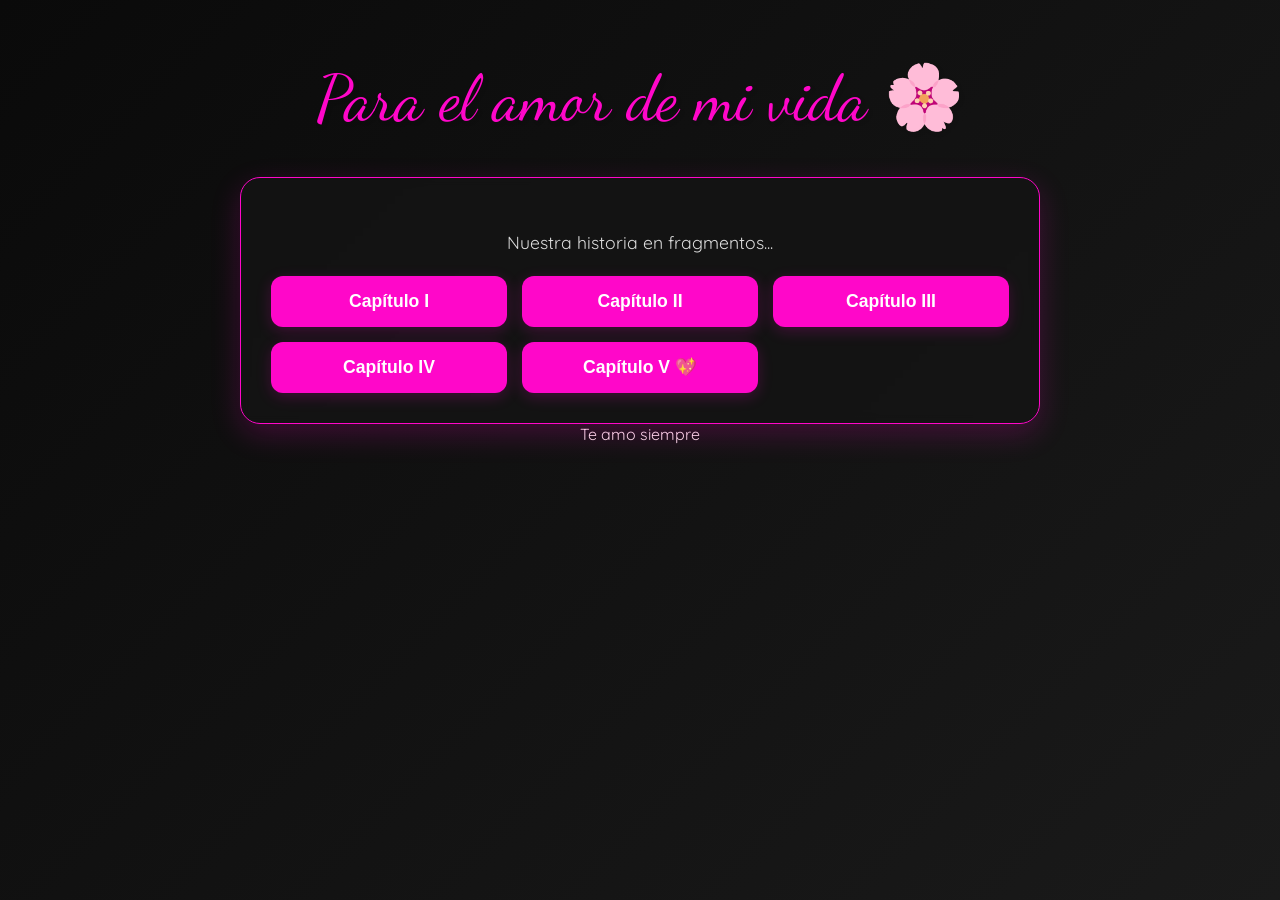
==== commit e6b4852d: "Update index.html" ====
--- a/index.html
+++ b/index.html
@@ -5,57 +5,53 @@
   <meta name="viewport" content="width=device-width, initial-scale=1.0">
   <title>Carta de Amor</title>
 
-  <!-- ✨ Fuentes románticas desde Google Fonts -->
+  <!-- Fuentes románticas -->
   <link href="https://fonts.googleapis.com/css2?family=Dancing+Script:wght@700&family=Quicksand:wght@400;600&display=swap" rel="stylesheet">
 
-  <!-- 🎨 Estilos principales -->
+  <!-- Estilos principales -->
   <link rel="stylesheet" href="static/css/style.css">
 </head>
 <body>
   <div id="contenedor-carta">
     
-    <!-- 💌 Encabezado principal -->
+    <!-- Encabezado -->
     <header>Para el amor de mi vida 🌸</header>
 
-    <!-- 📖 Menú de capítulos -->
+    <!-- Menú de capítulos -->
     <div id="menu-capitulos">
       <p>Nuestra historia en fragmentos...</p>
       <div class="grid-botones">
-        <!-- Cada botón abre un capítulo -->
-        <button class="btn-capitulo" data-target="cap2">Capítulo I</button>
-        <button class="btn-capitulo" data-target="cap3">Capítulo II</button>
-        <button class="btn-capitulo" data-target="cap4">Capítulo III</button>
-        <button class="btn-capitulo" data-target="cap5">Capítulo IV</button>
-        <button class="btn-capitulo" data-target="capExtra" style="background-color: #ff4081;">Capítulo V 💖</button>
+        <button class="btn-capitulo" data-target="cap1">Capítulo I</button>
+        <button class="btn-capitulo" data-target="cap2">Capítulo II</button>
+        <button class="btn-capitulo" data-target="cap3">Capítulo III</button>
+        <button class="btn-capitulo" data-target="cap4">Capítulo IV</button>
+        <button class="btn-capitulo" data-target="cap5">Capítulo V 💖</button>
       </div>
     </div>
 
-    <!-- 🌹 Capítulo II -->
-    <section id="cap2" class="capitulo-seccion">
+    <!-- Capítulo I -->
+    <section id="cap1" class="capitulo-seccion">
       <h2>Lo que siento 🌹</h2>
-      <p>Eres mi inspiración, mi alegría y el lugar donde mi corazón encuentra paz. Tu voz y tu sonrisa son mi refugio,
-        capaces de atravesar la distancia y envolverme en la certeza de que contigo todo es posible.</p>
-      <img src="static/img/2.png" alt="Elias">
+      <p>Eres mi inspiración, mi alegría y el lugar donde mi corazón encuentra paz...</p>
+      <img src="static/img/1.png" alt="Elias">
       <button class="btn-volver">Regresar</button>
     </section>
 
-    <!-- ♾️ Capítulo III -->
-    <section id="cap3" class="capitulo-seccion">
+    <!-- Capítulo II -->
+    <section id="cap2" class="capitulo-seccion">
       <h2>Mi Promesa ♾️</h2>
-      <p>Prometo estar contigo en cada instante, incluso en la distancia, porque mi amor no conoce fronteras.</p>
+      <p>Prometo estar contigo en cada instante, incluso en la distancia...</p>
       <button class="btn-volver">Regresar</button>
     </section>
 
-    <!-- 📜 Capítulo IV -->
-    <section id="cap4" class="capitulo-seccion">
+    <!-- Capítulo III -->
+    <section id="cap3" class="capitulo-seccion">
       <h2>Tu Licencia 📜</h2>
-      <!-- Formulario para personalizar la licencia -->
       <div class="formulario-licencia">
         <input type="text" id="input-yo" placeholder="Yo...">
         <input type="text" id="input-pareja" placeholder="Mi pareja...">
         <input type="text" id="input-firma" placeholder="Firma...">
       </div>
-      <!-- Imagen de la licencia con texto superpuesto -->
       <div class="licencia-visual">
         <img src="static/img/Licencia_h.png" class="img-licencia">
         <div class="capas-texto">
@@ -67,8 +63,8 @@
       <button class="btn-volver">Regresar</button>
     </section>
 
-    <!-- ✨ Capítulo V -->
-    <section id="cap5" class="capitulo-seccion">
+    <!-- Capítulo IV -->
+    <section id="cap4" class="capitulo-seccion">
       <h2>Mi Sorpresa ✨</h2>
       <p>"Yo también soy tuya..."</p>
       <div class="contenedor-licencia-final">
@@ -77,27 +73,23 @@
       <button class="btn-volver">Regresar</button>
     </section>
 
-    <!-- 🖤 Capítulo VI (Extra) -->
-    <section id="capExtra" class="capitulo-seccion">
-      <h2>Agujero Negro del Amor 🖤</h2>
-      <p>Un espacio donde la pasión y la oscuridad se encuentran, recordándonos que incluso en el vacío, el amor brilla.</p>
-      <div class="contenedor-extra">
-        <img src="static/img/blackhole_love.png" alt="Agujero Negro del Amor">
-        <p>“En tu gravedad me pierdo, y en tu luz me encuentro.”</p>
-      </div>
+    <!-- Capítulo V -->
+    <section id="cap5" class="capitulo-seccion">
+      <h2>Siempre juntos 💖</h2>
+      <p>En cada latido, en cada suspiro, estás conmigo.</p>
       <button class="btn-volver">Regresar</button>
     </section>
 
-    <!-- 💖 Footer -->
+    <!-- Footer -->
     <footer>Te amo siempre</footer>
 
-    <!-- 🎶 Contenedor de música -->
+    <!-- 🎶 Música oculta (solo se activa en JS) -->
     <div id="contenedor-musica">
       <iframe id="musica-fondo" src="" frameborder="0" allow="autoplay"></iframe>
     </div>
   </div>
 
-  <!-- ⚡ Script de efectos -->
+  <!-- Script de efectos -->
   <script src="static/js/efectos.js"></script>
 </body>
 </html>
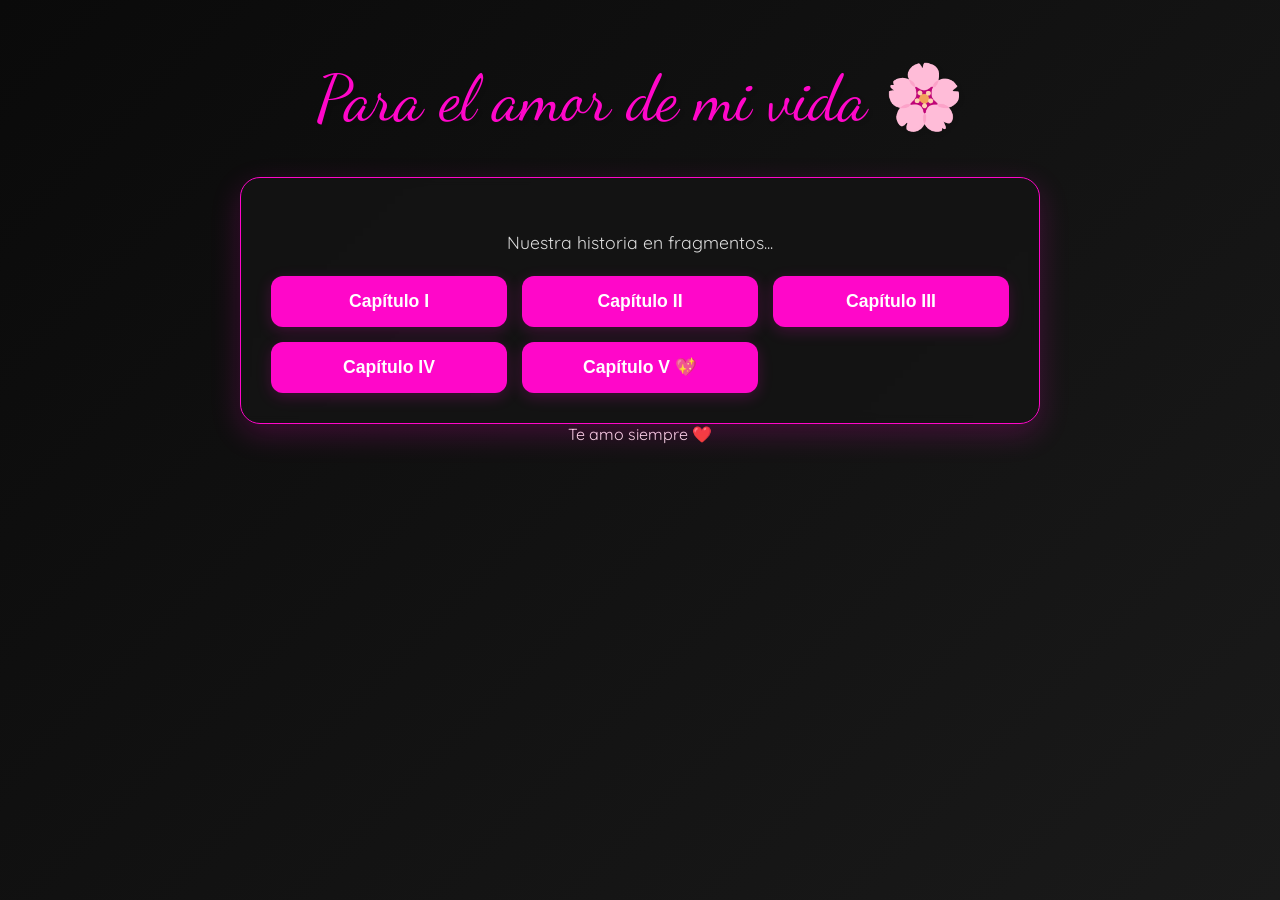
==== commit 54d872fc: "Update index.html" ====
--- a/index.html
+++ b/index.html
@@ -33,14 +33,15 @@
     <section id="cap1" class="capitulo-seccion">
       <h2>Lo que siento 🌹</h2>
       <p>Eres mi inspiración, mi alegría y el lugar donde mi corazón encuentra paz...</p>
-      <img src="static/img/1.png" alt="Elias">
+      <img src="static/imagen/2.png" alt="Elias">
+      <img src="static/imagen/foto_1.png" alt="Mensaje de amor">
       <button class="btn-volver">Regresar</button>
     </section>
 
     <!-- Capítulo II -->
     <section id="cap2" class="capitulo-seccion">
       <h2>Mi Promesa ♾️</h2>
-      <p>Prometo estar contigo en cada instante, incluso en la distancia...</p>
+      <p>Prometo estar contigo en cada instante, incluso en la distancia, cuidarte, respetarte y amarte cada día más. Eres lo mejor que me ha pasado en la vida.</p>
       <button class="btn-volver">Regresar</button>
     </section>
 
@@ -53,7 +54,7 @@
         <input type="text" id="input-firma" placeholder="Firma...">
       </div>
       <div class="licencia-visual">
-        <img src="static/img/Licencia_h.png" class="img-licencia">
+        <img src="static/imagen/Licencia_h.png" class="img-licencia" alt="Licencia lobo">
         <div class="capas-texto">
           <span id="txt-yo" class="overlay-text"></span>
           <span id="txt-pareja" class="overlay-text"></span>
@@ -66,9 +67,9 @@
     <!-- Capítulo IV -->
     <section id="cap4" class="capitulo-seccion">
       <h2>Mi Sorpresa ✨</h2>
-      <p>"Yo también soy tuya..."</p>
+      <p>"Yo también soy tuya, hoy y siempre..."</p>
       <div class="contenedor-licencia-final">
-        <img src="static/img/Licencia_m.png" alt="Sorpresa">
+        <img src="static/imagen/Licencia_m.png" alt="Sorpresa loba">
       </div>
       <button class="btn-volver">Regresar</button>
     </section>
@@ -76,16 +77,16 @@
     <!-- Capítulo V -->
     <section id="cap5" class="capitulo-seccion">
       <h2>Siempre juntos 💖</h2>
-      <p>En cada latido, en cada suspiro, estás conmigo.</p>
+      <p>En cada latido, en cada suspiro, estás conmigo. No importa dónde estemos, siempre estaremos unidos por este amor tan grande que nos tenemos. Te amo con todo mi corazón, hoy y siempre.</p>
       <button class="btn-volver">Regresar</button>
     </section>
 
     <!-- Footer -->
-    <footer>Te amo siempre</footer>
+    <footer>Te amo siempre ❤️</footer>
 
-    <!-- 🎶 Música oculta (solo se activa en JS) -->
+    <!-- 🎶 Música de fondo -->
     <div id="contenedor-musica">
-      <iframe id="musica-fondo" src="" frameborder="0" allow="autoplay"></iframe>
+      <audio id="musica-fondo" src="static/musica/cancion.mp3" loop>
     </div>
   </div>
 
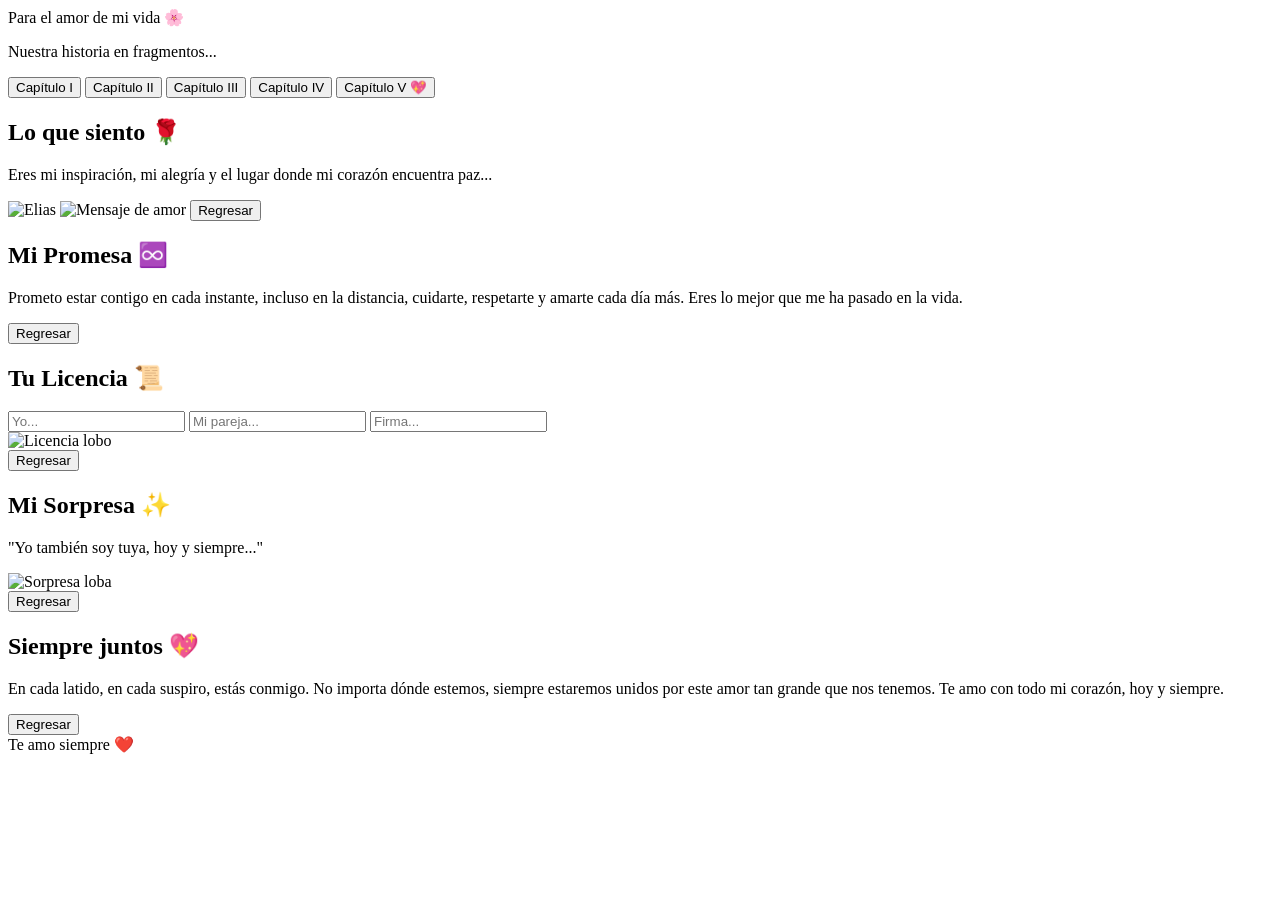
==== commit ee06e5aa: "Update index.html" ====
--- a/index.html
+++ b/index.html
@@ -8,8 +8,8 @@
   <!-- Fuentes románticas -->
   <link href="https://fonts.googleapis.com/css2?family=Dancing+Script:wght@700&family=Quicksand:wght@400;600&display=swap" rel="stylesheet">
 
-  <!-- Estilos principales -->
-  <link rel="stylesheet" href="static/css/style.css">
+  <!-- Estilos -->
+  <link rel="stylesheet" href="estático/css/style.css">
 </head>
 <body>
   <div id="contenedor-carta">
@@ -17,7 +17,7 @@
     <!-- Encabezado -->
     <header>Para el amor de mi vida 🌸</header>
 
-    <!-- Menú de capítulos -->
+    <!-- Menú -->
     <div id="menu-capitulos">
       <p>Nuestra historia en fragmentos...</p>
       <div class="grid-botones">
@@ -33,8 +33,8 @@
     <section id="cap1" class="capitulo-seccion">
       <h2>Lo que siento 🌹</h2>
       <p>Eres mi inspiración, mi alegría y el lugar donde mi corazón encuentra paz...</p>
-      <img src="static/imagen/2.png" alt="Elias">
-      <img src="static/imagen/foto_1.png" alt="Mensaje de amor">
+      <img src="estático/img/2.png" alt="Elias">
+      <img src="estático/img/foto_1.png" alt="Mensaje de amor">
       <button class="btn-volver">Regresar</button>
     </section>
 
@@ -54,7 +54,7 @@
         <input type="text" id="input-firma" placeholder="Firma...">
       </div>
       <div class="licencia-visual">
-        <img src="static/imagen/Licencia_h.png" class="img-licencia" alt="Licencia lobo">
+        <img src="estático/img/Licencia_h.png" class="img-licencia" alt="Licencia lobo">
         <div class="capas-texto">
           <span id="txt-yo" class="overlay-text"></span>
           <span id="txt-pareja" class="overlay-text"></span>
@@ -69,7 +69,7 @@
       <h2>Mi Sorpresa ✨</h2>
       <p>"Yo también soy tuya, hoy y siempre..."</p>
       <div class="contenedor-licencia-final">
-        <img src="static/imagen/Licencia_m.png" alt="Sorpresa loba">
+        <img src="estático/img/Licencia_m.png" alt="Sorpresa loba">
       </div>
       <button class="btn-volver">Regresar</button>
     </section>
@@ -81,16 +81,16 @@
       <button class="btn-volver">Regresar</button>
     </section>
 
-    <!-- Footer -->
     <footer>Te amo siempre ❤️</footer>
 
-    <!-- 🎶 Música de fondo -->
+    <!-- 🎶 MÚSICA - RUTA CORRECTA PARA TUS CARPETAS -->
     <div id="contenedor-musica">
-      <audio id="musica-fondo" src="static/musica/cancion.mp3" loop>
+      <audio id="musica-fondo" src="estático/música/cancion.mp3" loop preload="auto">
+      
     </div>
   </div>
 
-  <!-- Script de efectos -->
-  <script src="static/js/efectos.js"></script>
+  <!-- Script -->
+  <script src="estático/js/efectos.js"></script>
 </body>
 </html>
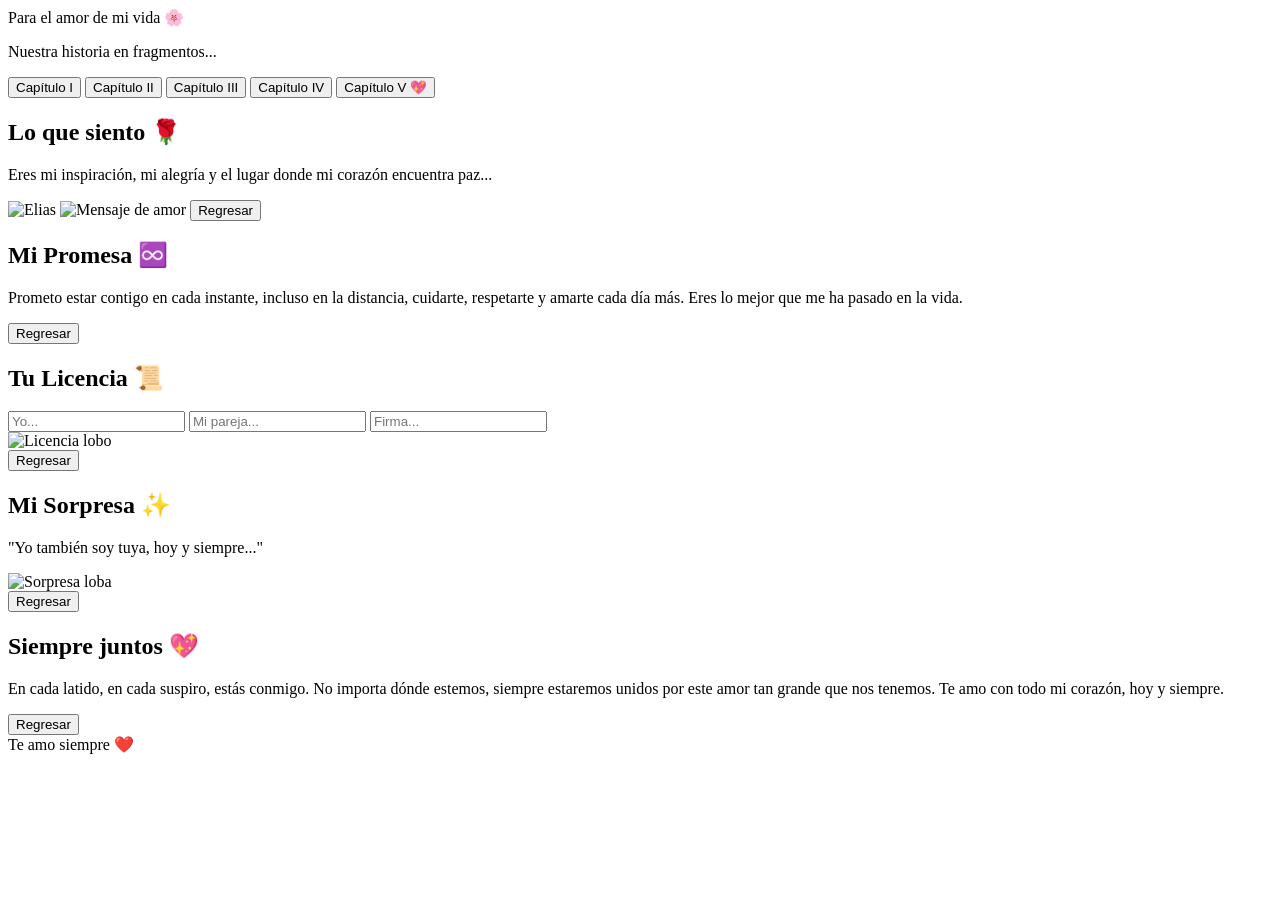
==== commit fb873196: "Update index.html" ====
--- a/index.html
+++ b/index.html
@@ -85,7 +85,7 @@
 
     <!-- 🎶 MÚSICA - RUTA CORRECTA PARA TUS CARPETAS -->
     <div id="contenedor-musica">
-      <audio id="musica-fondo" src="estático/música/cancion.mp3" loop preload="auto">
+      <audio id="musica-fondo" src="estático/musica/canción.mp3" loop preload="auto">
       
     </div>
   </div>
